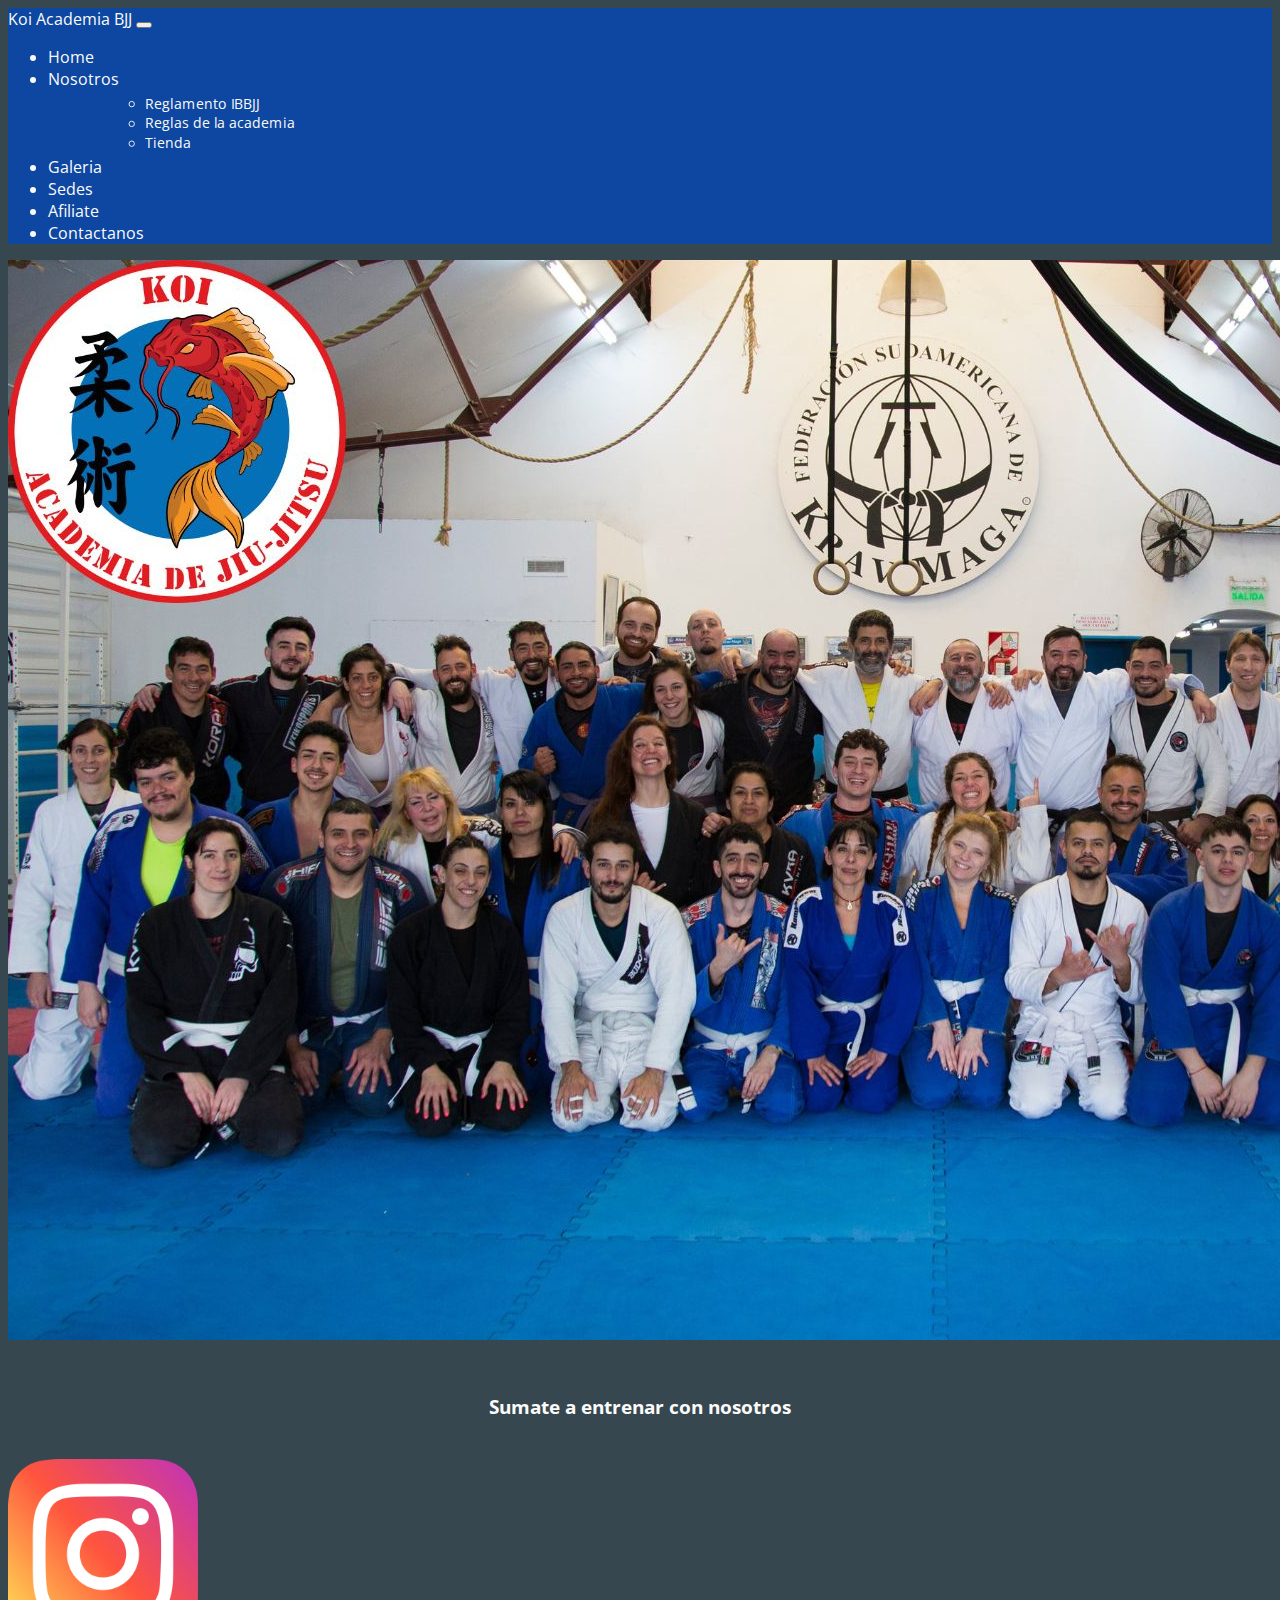
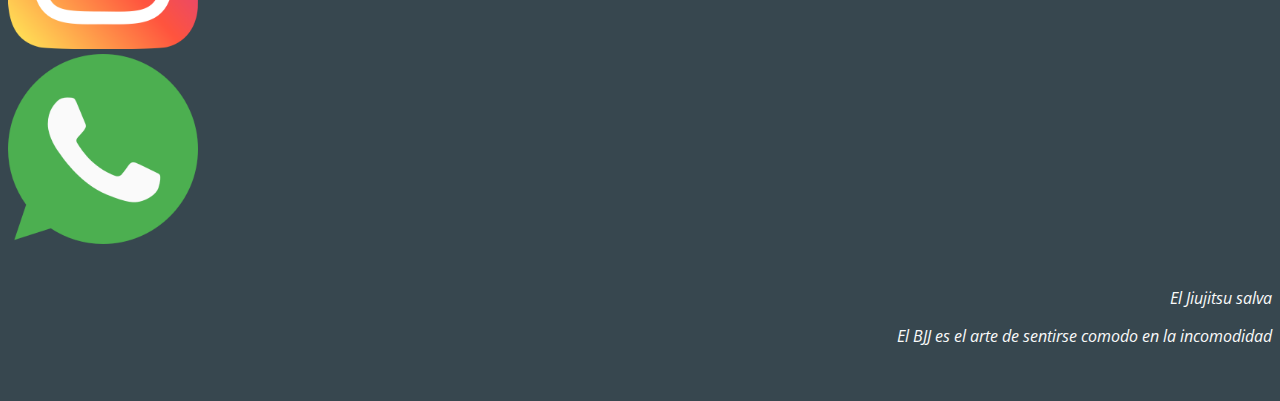
==== contactanos.html @ c3d38c7a "Initial commit" ====
<!DOCTYPE html>
<html lang="en">
<head>
    <meta charset="UTF-8">
    <meta http-equiv="X-UA-Compatible" content="IE=edge">
    <meta name="viewport" content="width=device-width, initial-scale=1.0">
    <title>Koi Academia BJJ</title>
    <link href="https://cdn.jsdelivr.net/npm/bootstrap@5.3.0-alpha1/dist/css/bootstrap.min.css" rel="stylesheet" integrity="sha384-GLhlTQ8iRABdZLl6O3oVMWSktQOp6b7In1Zl3/Jr59b6EGGoI1aFkw7cmDA6j6gD" crossorigin="anonymous">
    <link href="https://fonts.googleapis.com/css2?family=Open+Sans:ital,wght@0,300;0,400;1,400&display=swap" rel="stylesheet">
    <link rel="stylesheet" type="text/css" href="css/style.css">
</head> 
<body>
<header>
    <nav class="navbar navbar-expand-lg">
        <div class="container-fluid">   
          <a class="navbar-brand" href="index.html">Koi Academia BJJ</a>
          <button class="navbar-toggler" type="button" data-bs-toggle="collapse" data-bs-target="#navbarSupportedContent" aria-controls="navbarSupportedContent" aria-expanded="false" aria-label="Toggle navigation">
            <span class="navbar-toggler-icon"></span>
          </button>
          <div class="collapse navbar-collapse" id="navbarSupportedContent">
            <ul class="navbar-nav mx-auto mb-2 mb-lg-0">
              <li class="nav-item">
                <a class="nav-link" href="index.html" >Home</a>
              </li> 
              <li class="nav-item dropdown">
                <a class="nav-link dropdown-toggle" href="" role="button" data-bs-toggle="dropdown" aria-expanded="false">
                 Nosotros</a>
                <ul class="dropdown-menu">
                  <li><a class="dropdown-item" href="reglamento-ibbj.html">Reglamento IBBJJ</a></li>
                  <li><a class="dropdown-item" href="reglas-de-la-academia.html">Reglas de la academia</a></li>
                  <li><a class="dropdown-item" href="">Tienda</a></li>  
                </ul>
              </li>
              <li class="nav-item">
                <a class="nav-link" href="galeria.html">Galeria</a>
              </li>
              <li class="nav-item">
                <a class="nav-link" href="sedes.html">Sedes</a>
              </li>
              <li class="nav-item">
                <a class="nav-link" href="afiliate.html">Afiliate</a>
              </li>
              <li class="nav-item">
                <a class="nav-link enabled" href="contactanos.html">Contactanos</a>
              </li>
            </ul>
          </div>
        </div>
      </nav>
</header>

    <section>
        <img src="img/portada-3.jpg" alt="" class="img-fluid">
      <footer class="descripcion espacios">
        <div class="container">
          <div class="row">
            <div class="col-md-12 centrado">
              <h3>Sumate a entrenar con nosotros</h3> 
            </div>
          </div>
        
          <br>
         
            <div class="row social">
              <div class="col-3"></div>
                <div class="col-4">
                <a href="https://www.instagram.com/koi_academia_de_jiu_jitsu/?igshid=OGQ2MjdiOTE%3D" target="_blank"><img src="img/instagram.png" alt="" class="logo1"></a>
                 </div>
                 
                <div class="col-4">
                <a href="https://api.whatsapp.com/send?phone=5491160144608" target="_blank"><img src="img/whatsapp.png" alt="" class="logo1"></a>
                </div>      
         <br>
         <p class="frase">El Jiujitsu salva</p>
         <p class="frase">El BJJ es el arte de sentirse comodo en la incomodidad</p>
         </div>
        </section> 
      </footer>  
     
  <script src="https://cdn.jsdelivr.net/npm/bootstrap@5.3.0-alpha1/dist/js/bootstrap.bundle.min.js" integrity="sha384-w76AqPfDkMBDXo30jS1Sgez6pr3x5MlQ1ZAGC+nuZB+EYdgRZgiwxhTBTkF7CXvN" crossorigin="anonymous"></script>
</body>
</html>
---- css/style.css ----
body{
    font-family: 'Open Sans', sans-serif;
    text-decoration: none;
    color: #fafafa;
    background: #37474f;
}

header{
    background: #0d47a1;
}

a{
    text-decoration: none;
    color:#fafafa ;
}

.pdf{
    color: #b0bec5;
}

.pdf:hover{
    color: #fafafa;
  
}

.navbar-brand{
    background: #0d47a1;
    color: #fafafa;
}

.nav-link{
    background: #0d47a1;
    color: #fafafa;  
   
}

.navbar a:hover{
 color:#212121;
 transform: scale(0.9);
 text-decoration: none;
}

.dropdown-menu{
    background:#0d47a1;
    transform: scale(0.9);  
    text-decoration: none; 
}

.dropdown-menu a:hover{
    color: #fafafa
    text-decoration: none; 
    transform: scale(0.9);   
}

.dropdown-item{
    color: #fafafa;
}

.centrado{
    text-align: center;
}

.espacios{
    padding-top: 30px;
    padding-bottom: 30px;
}

.logo1{
    width: 15%;
}

.logo2{
    width: 2%;
}

/*.logo3{
    width: 6%;
    height: 6%;
    padding-left: 5px;
    padding-right: 10px;
}*/

footer{
    background: #37474f;   
}

.card{
    color: #fafafa;
    background: #0d47a1;
}


/*.pic1 :hover{
    transform: scale(1.1); 
    color: #212121;
}*/

h6{
  color: #b0bec5;  
}

.frase{
    color: #fafafa;
    font-style: italic;  
    text-decoration: none;
    text-align: right;
}

.frase:hover{
    color: #fafafa;
    transform: scale(1.1);
}
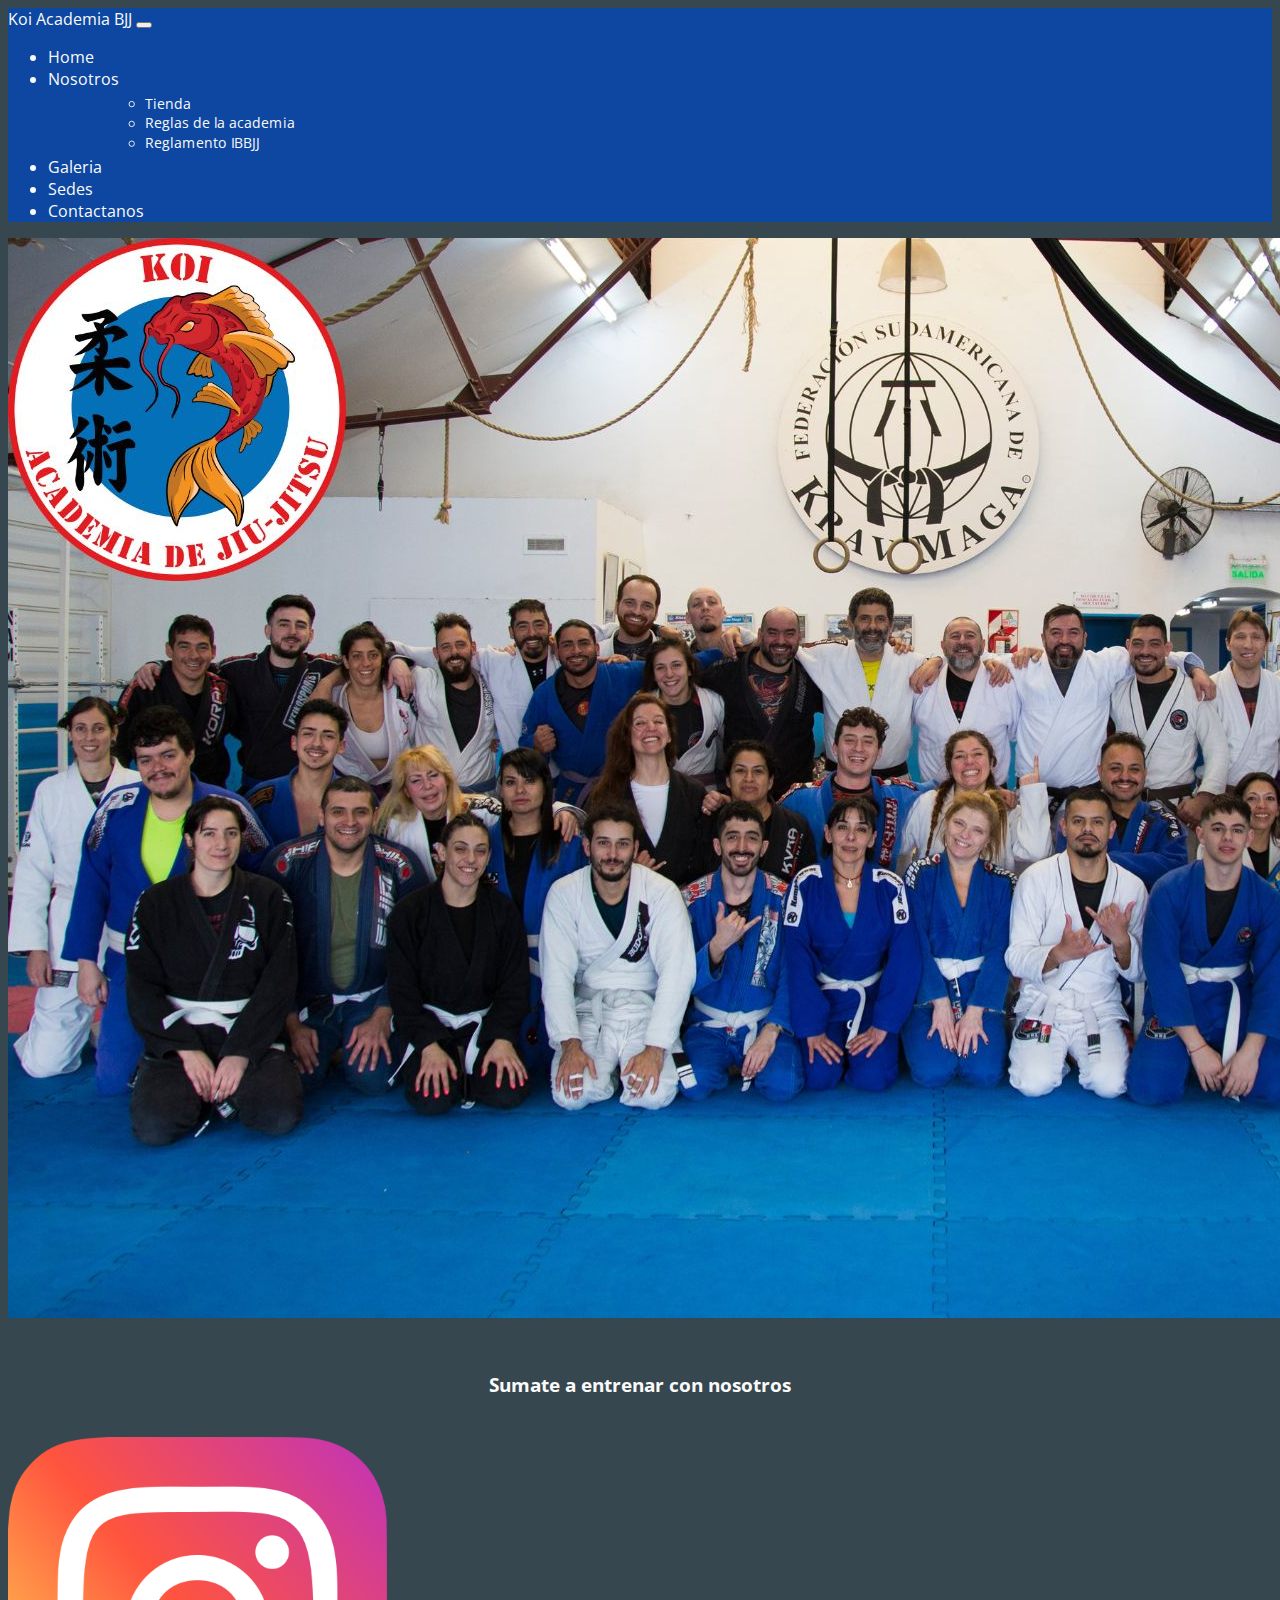
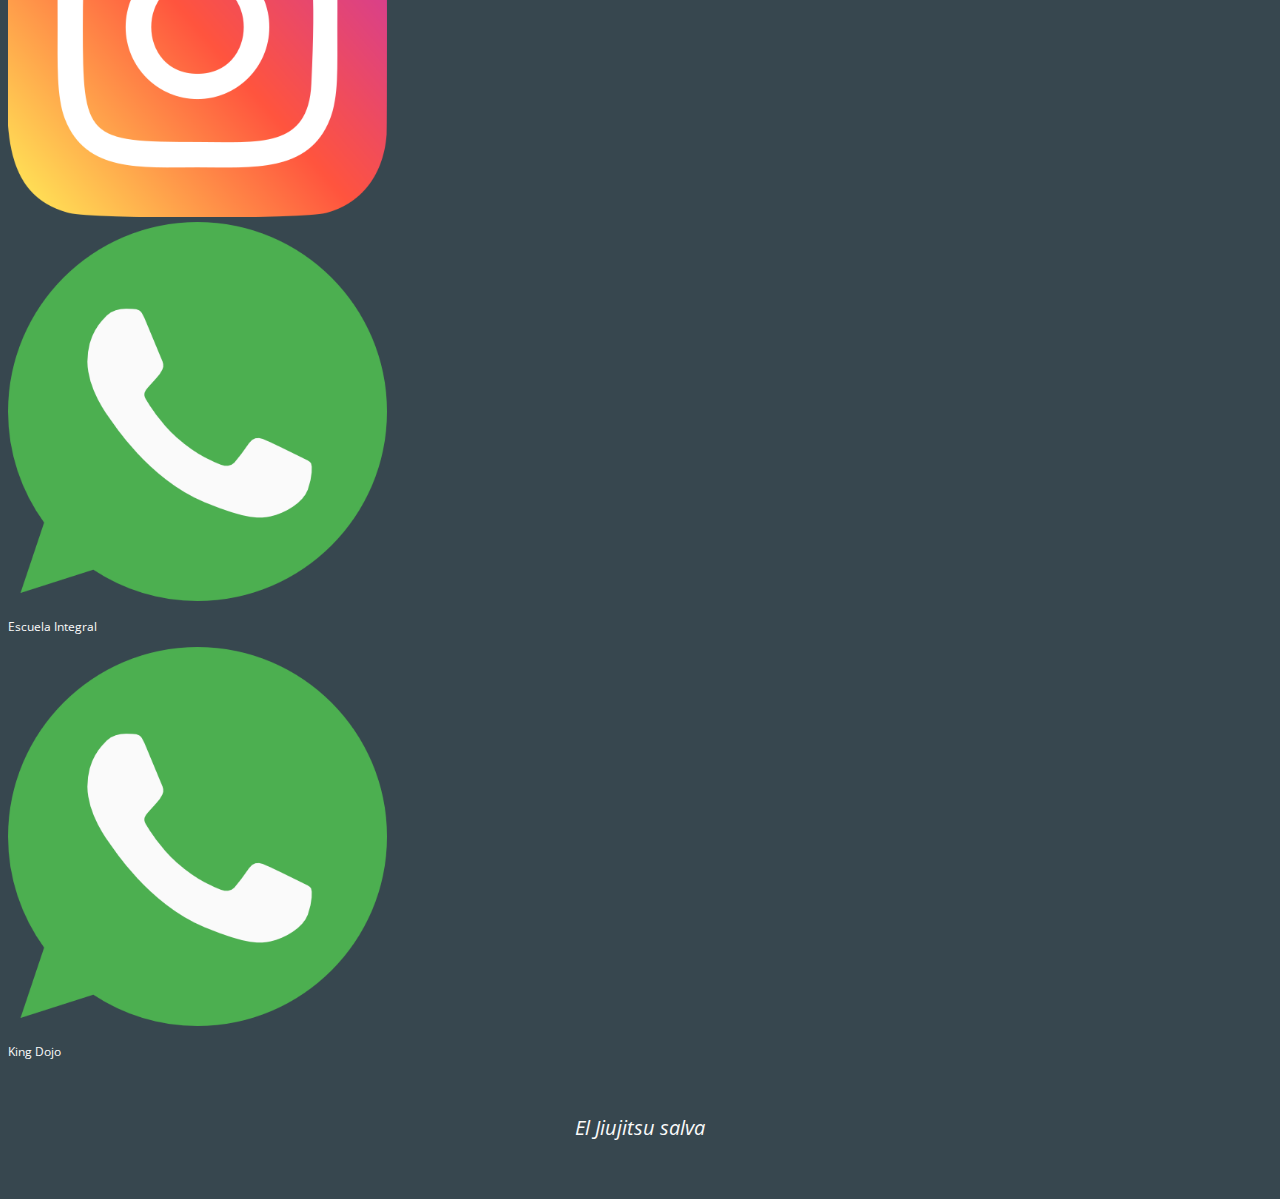
==== commit 186a1fb5: "koi v1.0" ====
--- a/contactanos.html
+++ b/contactanos.html
@@ -10,7 +10,7 @@
     <link rel="stylesheet" type="text/css" href="css/style.css">
 </head> 
 <body>
-<header>
+  <header>
     <nav class="navbar navbar-expand-lg">
         <div class="container-fluid">   
           <a class="navbar-brand" href="index.html">Koi Academia BJJ</a>
@@ -20,15 +20,15 @@
           <div class="collapse navbar-collapse" id="navbarSupportedContent">
             <ul class="navbar-nav mx-auto mb-2 mb-lg-0">
               <li class="nav-item">
-                <a class="nav-link" href="index.html" >Home</a>
+                <a class="nav-link" href="index.html">Home</a>
               </li> 
               <li class="nav-item dropdown">
-                <a class="nav-link dropdown-toggle" href="" role="button" data-bs-toggle="dropdown" aria-expanded="false">
+                <a class="nav-link dropdown-toggle" href="nosotros.html" role="button" data-bs-toggle="dropdown" aria-expanded="false">
                  Nosotros</a>
                 <ul class="dropdown-menu">
+                  <li><a class="dropdown-item" href="tienda.html">Tienda</a></li>
+                  <li><a class="dropdown-item" href="reglas-de-la-academia.html">Reglas de la academia</a></li>
                   <li><a class="dropdown-item" href="reglamento-ibbj.html">Reglamento IBBJJ</a></li>
-                  <li><a class="dropdown-item" href="reglas-de-la-academia.html">Reglas de la academia</a></li>
-                  <li><a class="dropdown-item" href="">Tienda</a></li>  
                 </ul>
               </li>
               <li class="nav-item">
@@ -36,9 +36,6 @@
               </li>
               <li class="nav-item">
                 <a class="nav-link" href="sedes.html">Sedes</a>
-              </li>
-              <li class="nav-item">
-                <a class="nav-link" href="afiliate.html">Afiliate</a>
               </li>
               <li class="nav-item">
                 <a class="nav-link enabled" href="contactanos.html">Contactanos</a>
@@ -50,33 +47,42 @@
 </header>
 
     <section>
-        <img src="img/portada-3.jpg" alt="" class="img-fluid">
+        <img src="img/portada-3.jpg" alt="" class="img-fluid"> 
+      </section> 
+
       <footer class="descripcion espacios">
         <div class="container">
           <div class="row">
             <div class="col-md-12 centrado">
               <h3>Sumate a entrenar con nosotros</h3> 
             </div>
+          </div>      
+          <br>
+            
+          <div class="row">
+            <div class="col-md-3"></div>
+            <div class="col-md-6">
+              <div class="row social">
+                <div class="col-md-4">
+                  <a href="https://www.instagram.com/koi_academia_de_jiu_jitsu/?igshid=OGQ2MjdiOTE%3D" target="_blank"><img src="img/instagram.png" alt="" class="logo"></a>
+                </div>
+                     
+              <div class="col-md-4">
+                <a href="https://api.whatsapp.com/send?phone=5491164585994" target="_blank"><img src="img/whatsapp.png" alt="" class="logo"><p class="contacto">Escuela Integral</p></a>
+              </div>
+                    
+              <div class="col-md-4">
+                <a href="https://api.whatsapp.com/send?phone=5491140607223" target="_blank"><img src="img/whatsapp.png" alt="" class="logo"><p class="contacto">King Dojo</p></a>
+              </div>    
+              </div>
+            </div> 
           </div>
-        
-          <br>
-         
-            <div class="row social">
-              <div class="col-3"></div>
-                <div class="col-4">
-                <a href="https://www.instagram.com/koi_academia_de_jiu_jitsu/?igshid=OGQ2MjdiOTE%3D" target="_blank"><img src="img/instagram.png" alt="" class="logo1"></a>
-                 </div>
-                 
-                <div class="col-4">
-                <a href="https://api.whatsapp.com/send?phone=5491160144608" target="_blank"><img src="img/whatsapp.png" alt="" class="logo1"></a>
-                </div>      
-         <br>
-         <p class="frase">El Jiujitsu salva</p>
-         <p class="frase">El BJJ es el arte de sentirse comodo en la incomodidad</p>
-         </div>
-        </section> 
-      </footer>  
-     
+    
+        <br>
+        <p class="frase">El Jiujitsu salva</p>
+        </div>   
+      </footer>
+    
   <script src="https://cdn.jsdelivr.net/npm/bootstrap@5.3.0-alpha1/dist/js/bootstrap.bundle.min.js" integrity="sha384-w76AqPfDkMBDXo30jS1Sgez6pr3x5MlQ1ZAGC+nuZB+EYdgRZgiwxhTBTkF7CXvN" crossorigin="anonymous"></script>
 </body>
 </html>--- a/css/style.css
+++ b/css/style.css
@@ -9,29 +9,14 @@
     background: #0d47a1;
 }
 
-a{
-    text-decoration: none;
-    color:#fafafa ;
-}
-
-.pdf{
-    color: #b0bec5;
-}
-
-.pdf:hover{
-    color: #fafafa;
-  
+.nav-link{
+    background: #0d47a1;
+    color: #fafafa;    
 }
 
 .navbar-brand{
     background: #0d47a1;
     color: #fafafa;
-}
-
-.nav-link{
-    background: #0d47a1;
-    color: #fafafa;  
-   
 }
 
 .navbar a:hover{
@@ -48,12 +33,53 @@
 
 .dropdown-menu a:hover{
     color: #fafafa
-    text-decoration: none; 
+    text-decoration; 
     transform: scale(0.9);   
 }
 
 .dropdown-item{
     color: #fafafa;
+}
+
+a{
+    text-decoration: none;
+    color: #fafafa;
+}
+
+h1.texto{
+    font-size: 30px;
+    font-style: italic;
+}
+
+p.texto{
+    text-align: center;
+    font-size: 18px;   
+}
+
+.frase1{
+    color: #fafafa;
+    font-style: italic;  
+    text-align: center;
+    font-size: 15px;   
+}
+
+.frase1:hover{
+    color: #ffc107;  
+}
+
+.frase3{
+    color: #fafafa;
+    font-style: italic;
+    font-size: 20px;
+    text-decoration: none;
+}
+
+.pdf{
+    color: #b0bec5;
+}
+
+.pdf:hover{
+    color: #fafafa; 
 }
 
 .centrado{
@@ -65,58 +91,255 @@
     padding-bottom: 30px;
 }
 
-.logo1{
-    width: 15%;
-}
-
-.logo2{
-    width: 2%;
-}
-
-/*.logo3{
-    width: 6%;
-    height: 6%;
-    padding-left: 5px;
-    padding-right: 10px;
-}*/
-
 footer{
     background: #37474f;   
 }
 
+.tienda{
+    text-align: center;
+}
+
+.btn-primary{
+    text-decoration: none;
+    float: right;
+    background-color: #fafafa;
+    color: #37474f;
+    border-color: #212121;
+}
+
+.btn-primary:hover{
+    color: #212121 ;
+    background-color: #b0bec5;
+}
+
+.kingdojo{
+    color: #b0bec5
+}
+
+.kingdojo:hover{
+    color: #212121;
+}
+
+.entrevista{
+    color: #b0bec5;
+
+}
+
+.entrevista:hover{
+    color: #212121;
+}
+
+.sedes{
+    text-align: center;
+}
+
+h4.sedes:hover{
+    transform: scale(1.1);
+    color: #212121;
+}
+
 .card{
     color: #fafafa;
     background: #0d47a1;
 }
-
-
-/*.pic1 :hover{
-    transform: scale(1.1); 
-    color: #212121;
-}*/
 
 h6{
   color: #b0bec5;  
 }
 
+p.instructores{
+    font-size: 20px;
+    text-align: center;
+  }
+
+h6.instructores{
+    font-size: 15px;
+    text-align: center;
+}
+
+p.instructores:hover{
+    transform: scale(1.1);
+    color: #212121;   
+}
+
+/*.btn-info{
+    text-decoration: none;
+    float: left;
+    background-color: #fafafa;
+    color: #37474f;
+    border-color: #fafafa;
+}
+
+.btn-info:hover{
+    text-decoration: none;
+    float: right;
+    background-color: #37474f;
+    color: #fafafa;
+    border-color: #37474f;
+}
+
+*/
+
+.logo{
+    width: 30%;
+}
+
+
+.contacto{
+    font-size: 12px ;
+    text-align: left;
+}
+
 .frase{
     color: #fafafa;
     font-style: italic;  
-    text-decoration: none;
-    text-align: right;
+    font-size: 20px;
+    text-align: center;
 }
 
 .frase:hover{
-    color: #fafafa;
-    transform: scale(1.1);
-}
-
-
-
-
-
-
-
-
-
-
+    color: #ffc107;
+}
+
+@media screen and (orientation:landscape) and (min-width:320px) and (max-width: 900px){
+        h1.texto{
+        font-size: 15px;
+        font-style: normal;
+    }
+
+    p.texto{
+        text-align: center;
+        font-size: 12px;
+        font-style: italic;
+    }
+   
+    .frase1{
+            color: #fafafa;
+            font-style: italic;  
+            text-align: center;
+            font-size: 10px;
+    }
+
+    .frase3{
+        color: #fafafa;
+        font-style: italic;
+        font-size: 12px;
+        text-decoration: none;
+    }
+
+    .kingdojo{
+        color: #b0bec5
+    }
+    
+    .kingdojo:hover{
+        color: #212121;
+    }
+    
+    .entrevista{
+        color: #b0bec5;
+    
+    }
+    
+    .entrevista:hover{
+        color: #212121;
+    }
+
+    p.instructores{
+        font-size: 20px;
+        text-align: center;
+      }
+    
+    h6.instructores{
+        font-size: 15px;
+        text-align: center;
+    }
+    
+    p.instructores:hover{
+        transform: scale(1.1);
+        color: #212121;   
+    }
+
+  
+
+}
+
+@media screen and (min-width:320px) and (max-width: 900px){
+    h1.texto{
+    font-size: 15px;
+    font-style: normal;
+}
+
+p.texto{
+    text-align: center;
+    font-size: 12px;
+    font-style: italic;
+}
+
+.frase1{
+        color: #fafafa;
+        font-style: italic;  
+        text-align: center;
+        font-size: 10px;
+}
+
+.frase3{
+    color: #fafafa;
+    font-style: italic;
+    font-size: 12px;
+    text-decoration: none;
+}
+
+.kingdojo{
+    color: #b0bec5
+}
+
+.kingdojo:hover{
+    color: #212121;
+}
+
+.entrevista{
+    color: #b0bec5;
+
+}
+
+.entrevista:hover{
+    color: #212121;
+}
+
+
+p.instructores{
+        font-size: 20px;
+        text-align: center;
+      }
+    
+    h6.instructores{
+        font-size: 15px;
+        text-align: center;
+    }
+    
+    p.instructores:hover{
+        transform: scale(1.1);
+        color: #212121;   
+    }
+
+}
+
+
+
+   
+
+   
+
+  
+
+  
+
+
+
+
+
+
+
+
+
+
